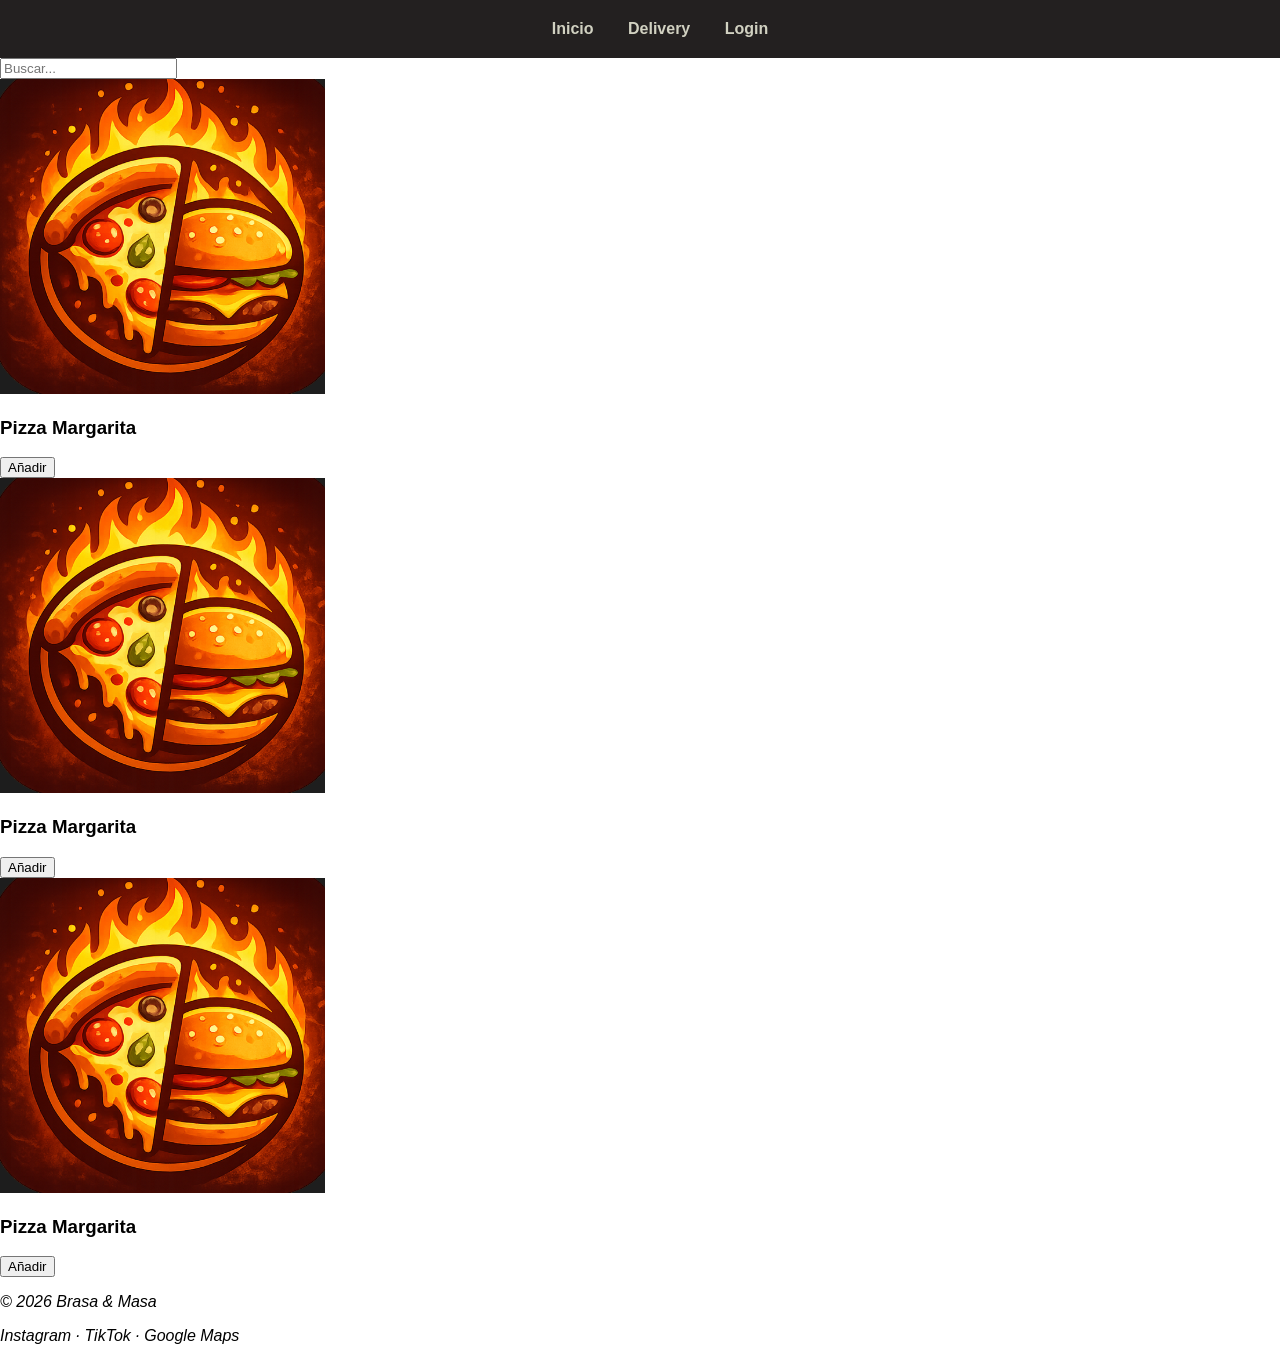
==== menu.html @ 411b9521 "carta menu" ====
<!DOCTYPE html>
<html lang="Es-es">
<head>
    <meta charset="UTF-8">
    <meta name="viewport" content="width=device-width, initial-scale=1.0">
    <title>Menu Forn & grill</title>
    <link rel="stylesheet" href="menu.css">
    <meta name="description" content="Restaurante de Hamburguesas y pizzas">
    <link rel="shortcut icon" href="favicon grill forn & grill.png" type="image/x-icon">
</head>
<body>
    <header>
        <nav>
            <a href="index.html">Inicio</a>
            <a href="">Delivery</a>
            <a href="">Login</a>
        </nav>
    </header>
    <main>
        <div class="busqueda">
            <input type="text" placeholder="Buscar... " class="search">
        </div>
        <div class="grid">
            <article class="card">
                <img src="favicon 64x64 .png" alt="">
                <h3>Pizza Margarita</h3>
                <button>Añadir</button>
            </article>
        </div>
        <div class="grid">
            <article class="card">
                <img src="favicon 64x64 .png" alt="">
                <h3>Pizza Margarita</h3>
                <button>Añadir</button>
            </article>
        </div>
            <div class="grid">
                <article class="card">
                <img src="favicon 64x64 .png" alt="">
                <h3>Pizza Margarita</h3>
                <button>Añadir</button>
            </article>
        </div>
    </main>
    <footer>
        <address>
            <p>© 2026 Brasa & Masa</p>
            <p>Instagram · TikTok · Google Maps</p>
        </address>
    </footer>
</body>
</html>
---- menu.css ----
body {
    width: 100%;
    padding: 0;
    margin: 0;
    font-family: Arial, sans-serif;
}

header {
    width: 100%;
    text-align: center;
    position: relative;
    padding: 20px;
    background-color: rgb(35, 32, 32);
}

nav a {
    text-decoration: none;
    color: rgb(209, 209, 193);
    margin: 15px;
    font-weight: bolder;
}
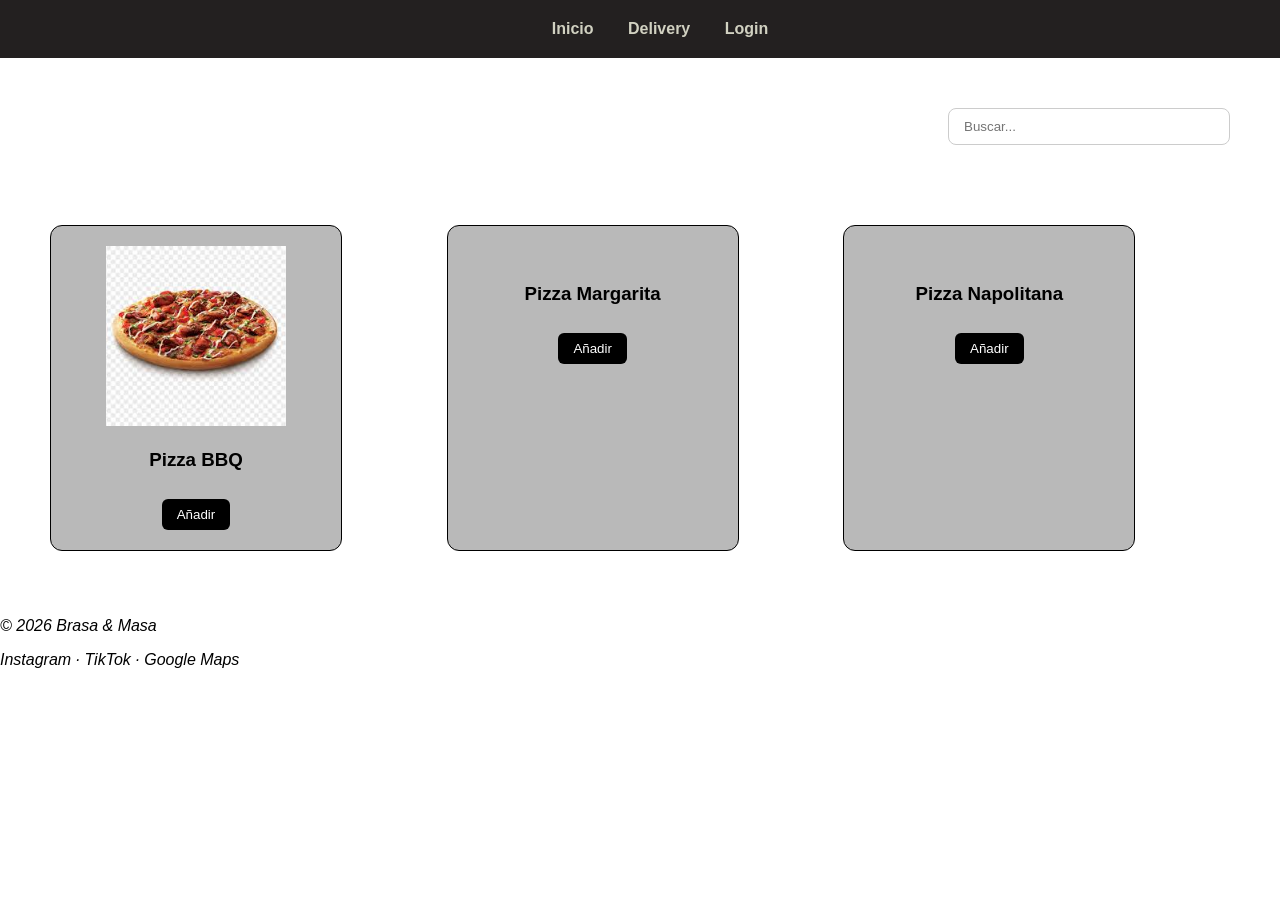
==== commit 22fbcb1d: "menu y responsive menu inicial" ====
--- a/menu.html
+++ b/menu.html
@@ -3,7 +3,7 @@
 <head>
     <meta charset="UTF-8">
     <meta name="viewport" content="width=device-width, initial-scale=1.0">
-    <title>Menu Forn & grill</title>
+    <title>Menu Masa Brasa</title>
     <link rel="stylesheet" href="menu.css">
     <meta name="description" content="Restaurante de Hamburguesas y pizzas">
     <link rel="shortcut icon" href="favicon grill forn & grill.png" type="image/x-icon">
@@ -22,22 +22,20 @@
         </div>
         <div class="grid">
             <article class="card">
-                <img src="favicon 64x64 .png" alt="">
+                <img src="[data-uri]" alt="">
+                <h3>Pizza BBQ</h3>
+                <button>Añadir</button>
+            </article>
+
+            <article class="card">
+                <img src="https://encrypted-tbn0.gstatic.com/images?q=tbn:ANd9GcTFA7IhASXb7VOVoR9vOUQHR2zyNBivLvipwg&s" alt="">
                 <h3>Pizza Margarita</h3>
                 <button>Añadir</button>
             </article>
-        </div>
-        <div class="grid">
+
             <article class="card">
-                <img src="favicon 64x64 .png" alt="">
-                <h3>Pizza Margarita</h3>
-                <button>Añadir</button>
-            </article>
-        </div>
-            <div class="grid">
-                <article class="card">
-                <img src="favicon 64x64 .png" alt="">
-                <h3>Pizza Margarita</h3>
+                <img src="https://encrypted-tbn0.gstatic.com/images?q=tbn:ANd9GcRw96b99liTYJ-sPYBpX7y8tfOXs3vnk8EJOg&s" alt="">
+                <h3>Pizza Napolitana</h3>
                 <button>Añadir</button>
             </article>
         </div>
--- a/menu.css
+++ b/menu.css
@@ -3,6 +3,7 @@
     padding: 0;
     margin: 0;
     font-family: Arial, sans-serif;
+    overflow-x: hidden;
 }
 
 header {
@@ -18,4 +19,111 @@
     color: rgb(209, 209, 193);
     margin: 15px;
     font-weight: bolder;
+}
+
+main {
+    padding: 50px;
+}
+
+.busqueda {
+    display: flex;
+    justify-content: flex-end;
+    margin-bottom: 80px;
+}
+
+.search {
+  padding: 10px 15px;
+  width: 250px;
+  border-radius: 8px;
+  border: 1px solid #ccc;
+}
+
+.grid {
+  display: grid;
+  grid-template-columns: repeat(auto-fit, minmax(200px, 1fr));
+  gap: 10px;
+  margin: auto;
+  justify-content: center;
+}
+
+/* CARD */
+.card {
+  background: #b9b9b9;
+  padding: 20px;
+  border-radius: 12px;
+  text-align: center;
+  border: 1px solid;
+  max-width: 250px;
+}
+
+.card img {
+  width: 180px;
+}
+
+.card button {
+  margin-top: 10px;
+  padding: 8px 15px;
+  border: none;
+  background: black;
+  color: white;
+  border-radius: 6px;
+  cursor: pointer;
+}
+
+
+/* === Media Queries para Móviles y Tablets === */
+
+/* Tablets (600px - 900px) */
+@media (max-width: 900px) {
+    main {
+        padding: 30px;
+    }
+
+    .search {
+        width: 200px;
+    }
+
+    .card {
+        height: 260px;
+        padding: 12px;
+    }
+
+    .card img {
+        max-width: 120px;
+    }
+}
+
+/* Móviles (menos de 600px) */
+@media (max-width: 600px) {
+    main {
+        padding: 20px;
+    }
+
+    .busqueda {
+        justify-content: center;  /* centra la barra de búsqueda en móvil */
+        margin-bottom: 30px;
+    }
+
+    .search {
+        width: 100%;
+        max-width: 180px;
+    }
+
+    .grid {
+        gap: 15px;
+    }
+
+    .card {
+        height: 240px;
+        padding: 10px;
+    }
+
+    .card img {
+        max-width: 130px;
+    }
+
+    nav a {
+        margin: 7px;
+        display: inline-block;
+    }
 }
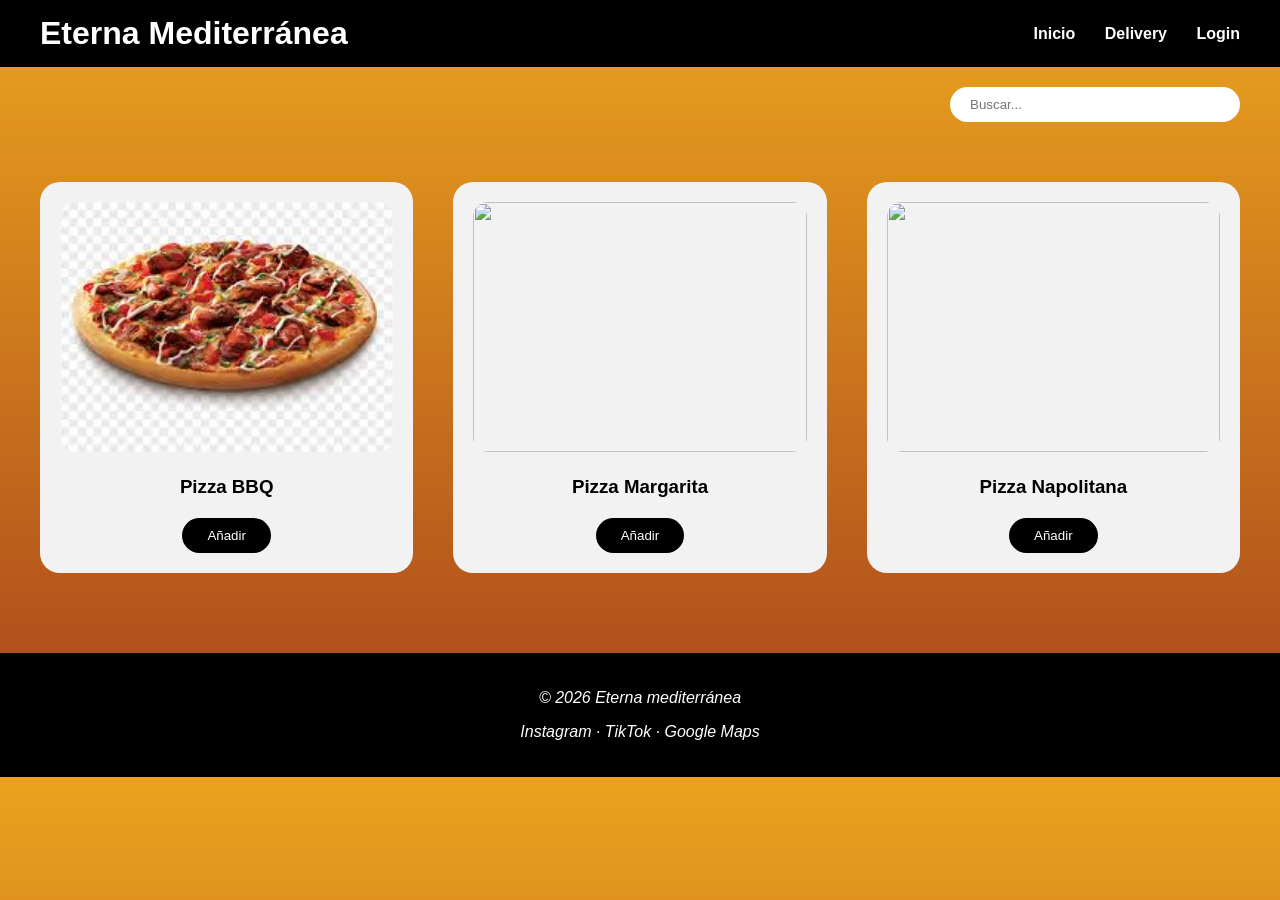
==== commit 30319240: "menu cambiado" ====
--- a/menu.html
+++ b/menu.html
@@ -10,16 +10,17 @@
 </head>
 <body>
     <header>
+        <h1>Eterna Mediterránea</h1>
         <nav>
             <a href="index.html">Inicio</a>
             <a href="">Delivery</a>
             <a href="">Login</a>
         </nav>
     </header>
-    <main>
         <div class="busqueda">
             <input type="text" placeholder="Buscar... " class="search">
         </div>
+    <main>
         <div class="grid">
             <article class="card">
                 <img src="[data-uri]" alt="">
@@ -42,8 +43,8 @@
     </main>
     <footer>
         <address>
-            <p>© 2026 Brasa & Masa</p>
-            <p>Instagram · TikTok · Google Maps</p>
+            <p>© 2026 Eterna mediterránea</p>
+            <p id="">Instagram · TikTok · Google Maps</p>
         </address>
     </footer>
 </body>
--- a/menu.css
+++ b/menu.css
@@ -3,127 +3,103 @@
     padding: 0;
     margin: 0;
     font-family: Arial, sans-serif;
-    overflow-x: hidden;
+    background: linear-gradient(#eaa31e, #a6411c);
 }
 
+/* HEADER */
+
 header {
-    width: 100%;
-    text-align: center;
-    position: relative;
-    padding: 20px;
-    background-color: rgb(35, 32, 32);
+    background-color: black;
+    color: white;
+    display: flex;
+    justify-content: space-between;
+    align-items: center;
+    padding: 15px 40px;
+}
+
+header h1 {
+    margin: 0;
 }
 
 nav a {
+    color: white;
     text-decoration: none;
-    color: rgb(209, 209, 193);
-    margin: 15px;
-    font-weight: bolder;
+    margin-left: 25px;
+    font-weight: bold;
 }
 
-main {
-    padding: 50px;
+nav a:hover {
+    color: #d8871e;
 }
+
+/* BUSCADOR */
 
 .busqueda {
     display: flex;
     justify-content: flex-end;
-    margin-bottom: 80px;
+    padding: 20px 40px;
 }
 
 .search {
-  padding: 10px 15px;
-  width: 250px;
-  border-radius: 8px;
-  border: 1px solid #ccc;
+    padding: 10px 20px;
+    border-radius: 25px;
+    border: none;
+    width: 250px;
 }
 
+/* GRID */
+
 .grid {
-  display: grid;
-  grid-template-columns: repeat(auto-fit, minmax(200px, 1fr));
-  gap: 10px;
-  margin: auto;
-  justify-content: center;
+    display: grid;
+    grid-template-columns: repeat(auto-fit, minmax(280px, 1fr));
+    gap: 40px;
+    padding: 40px;
 }
 
-/* CARD */
+/* CARDS */
+
 .card {
-  background: #b9b9b9;
-  padding: 20px;
-  border-radius: 12px;
-  text-align: center;
-  border: 1px solid;
-  max-width: 250px;
+    background-color: #f2f2f2;
+    border-radius: 20px;
+    text-align: center;
+    padding: 20px;
+    transition: transform 0.3s ease;
+}
+
+.card:hover {
+    transform: translateY(-5px);
 }
 
 .card img {
-  width: 180px;
+    width: 100%;
+    border-radius: 15px;
+    height: 250px;
+    object-fit: cover;
+}
+
+.card h3 {
+    margin: 20px 0;
 }
 
 .card button {
-  margin-top: 10px;
-  padding: 8px 15px;
-  border: none;
-  background: black;
-  color: white;
-  border-radius: 6px;
-  cursor: pointer;
+    background-color: black;
+    color: white;
+    border: none;
+    padding: 10px 25px;
+    border-radius: 20px;
+    cursor: pointer;
 }
 
-
-/* === Media Queries para Móviles y Tablets === */
-
-/* Tablets (600px - 900px) */
-@media (max-width: 900px) {
-    main {
-        padding: 30px;
-    }
-
-    .search {
-        width: 200px;
-    }
-
-    .card {
-        height: 260px;
-        padding: 12px;
-    }
-
-    .card img {
-        max-width: 120px;
-    }
+.card button:hover {
+    background-color: #d8871e;
 }
 
-/* Móviles (menos de 600px) */
-@media (max-width: 600px) {
-    main {
-        padding: 20px;
-    }
+/* FOOTER */
 
-    .busqueda {
-        justify-content: center;  /* centra la barra de búsqueda en móvil */
-        margin-bottom: 30px;
-    }
-
-    .search {
-        width: 100%;
-        max-width: 180px;
-    }
-
-    .grid {
-        gap: 15px;
-    }
-
-    .card {
-        height: 240px;
-        padding: 10px;
-    }
-
-    .card img {
-        max-width: 130px;
-    }
-
-    nav a {
-        margin: 7px;
-        display: inline-block;
-    }
-}+footer {
+    background-color: black;
+    color: white;
+    text-align: center;
+    padding: 20px;
+    margin-top: 40px;
+}
